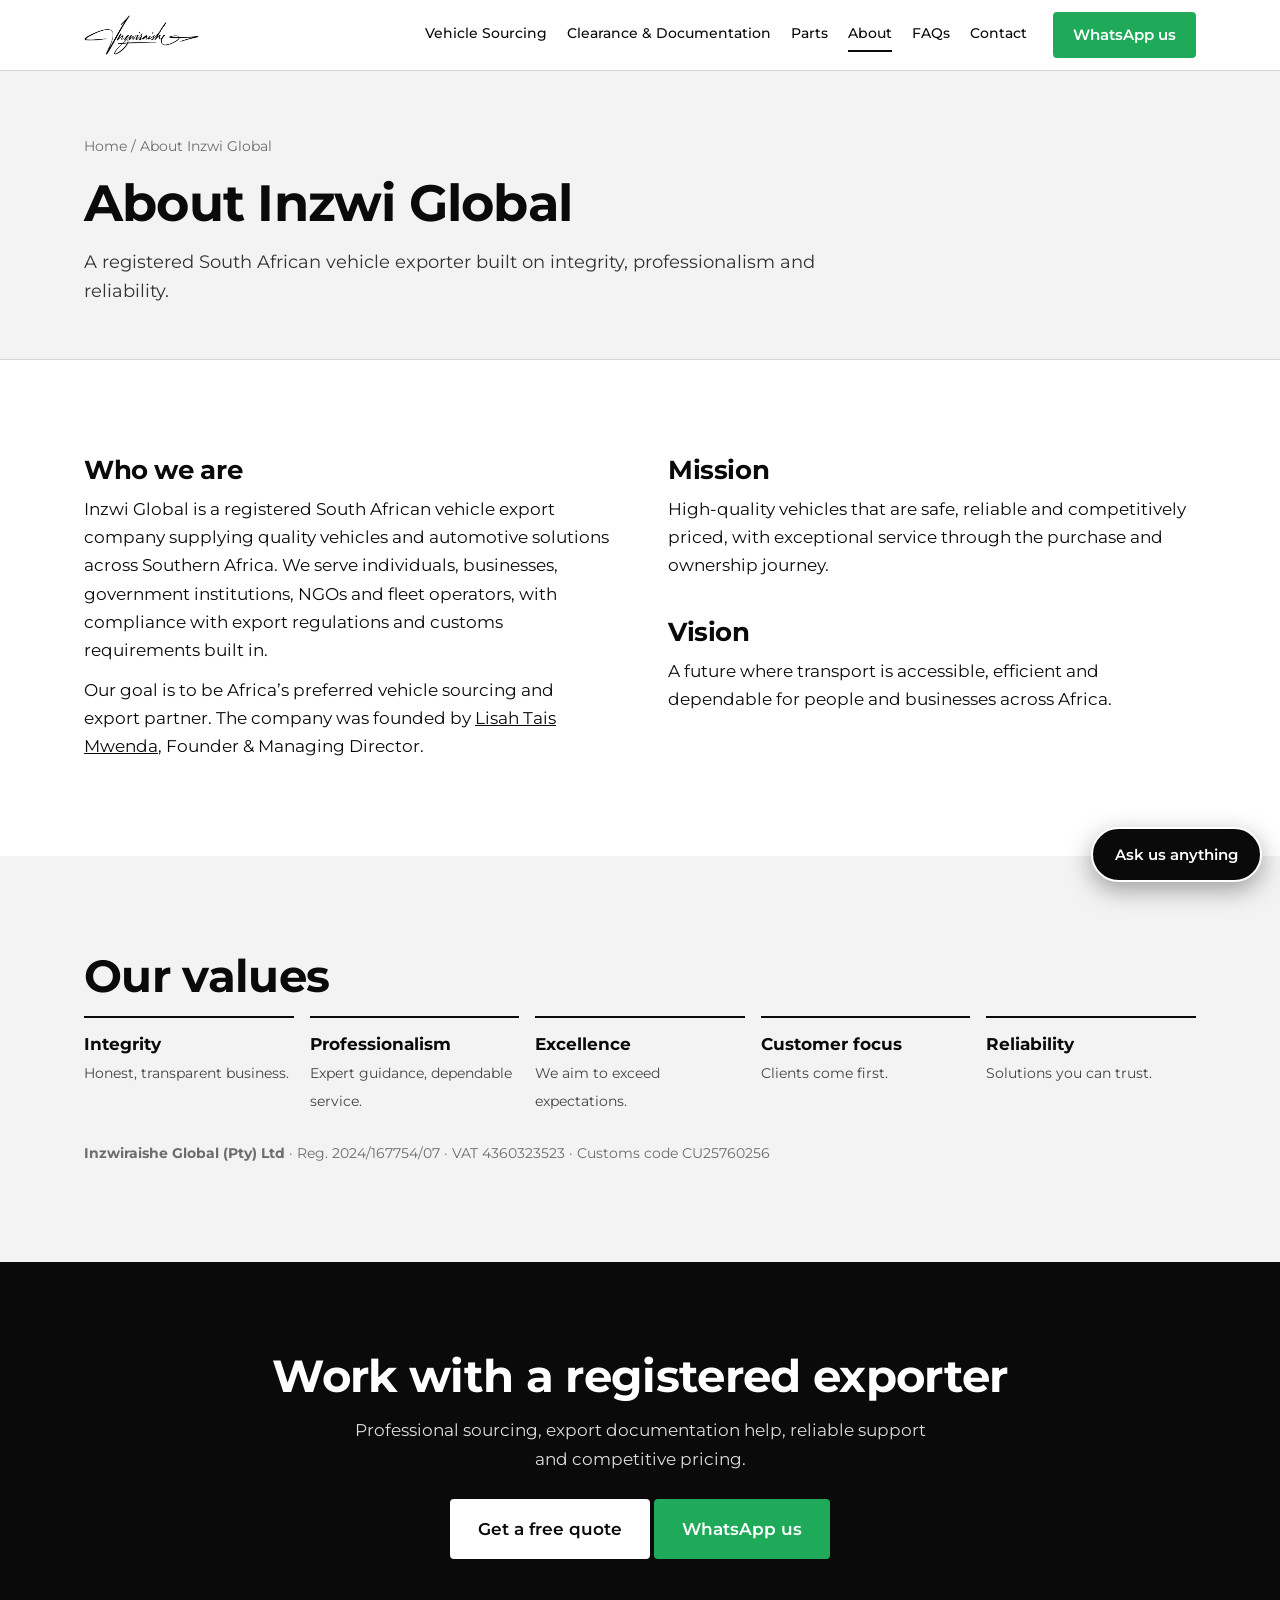
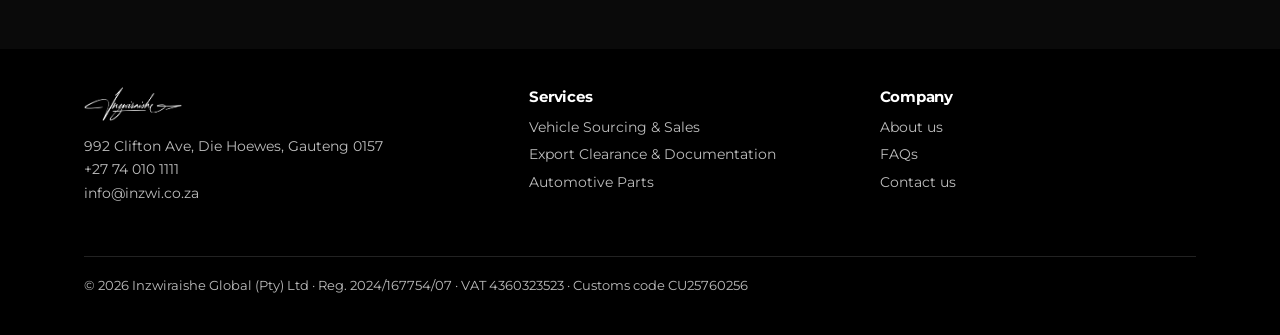
==== about-us/index.html @ d2ca7096 "Add files via upload" ====
<!DOCTYPE html>
<html lang="en" data-root="../">
<head>
<meta charset="utf-8">
<meta name="viewport" content="width=device-width, initial-scale=1">
<title>About Us | Inzwi Global</title>
<meta name="description" content="About Inzwi Global, a registered South African vehicle export company serving individuals, businesses, NGOs and fleets across Africa. Our mission, vision and values.">
<link rel="canonical" href="https://www.inzwiglobal.co.za/about-us/">
<meta name="robots" content="index, follow, max-image-preview:large">
<meta name="theme-color" content="#0a0a0a">
<meta property="og:type" content="website"><meta property="og:site_name" content="Inzwi Global"><meta property="og:locale" content="en_ZA">
<meta property="og:title" content="About Us | Inzwi Global"><meta property="og:description" content="About Inzwi Global, a registered South African vehicle export company serving individuals, businesses, NGOs and fleets across Africa. Our mission, vision and values."><meta property="og:url" content="https://www.inzwiglobal.co.za/about-us/">
<meta property="og:image" content="https://www.inzwiglobal.co.za/img/og.jpg"><meta property="og:image:width" content="1200"><meta property="og:image:height" content="630">
<meta name="twitter:card" content="summary_large_image"><meta name="twitter:title" content="About Us | Inzwi Global"><meta name="twitter:description" content="About Inzwi Global, a registered South African vehicle export company serving individuals, businesses, NGOs and fleets across Africa. Our mission, vision and values."><meta name="twitter:image" content="https://www.inzwiglobal.co.za/img/og.jpg">
<link rel="icon" href="../img/logo-dark.png">
<link rel="preconnect" href="https://fonts.googleapis.com"><link rel="preconnect" href="https://fonts.gstatic.com" crossorigin>
<link href="https://fonts.googleapis.com/css2?family=Montserrat:wght@300;400;500;600;700;800&display=swap" rel="stylesheet">
<link rel="stylesheet" href="../style.css">
<script type="application/ld+json">{"@context": "https://schema.org", "@type": "BreadcrumbList", "itemListElement": [{"@type": "ListItem", "position": 1, "name": "Home", "item": "https://www.inzwiglobal.co.za/"}, {"@type": "ListItem", "position": 2, "name": "About Us", "item": "https://www.inzwiglobal.co.za/about-us/"}]}</script>
</head>
<body>
<header class="top"><div class="w"><a href="../"><img src="../img/logo-dark.png" alt="Inzwiraishe Global home" width="900" height="313"></a>
<nav id="nav" aria-label="Main"><a href="../vehicle-exports/">Vehicle Sourcing</a><a href="../vehicle-clearance-documentation/">Clearance & Documentation</a><a href="../automotive-parts/">Parts</a><a href="../about-us/" aria-current=page>About</a><a href="../faqs/">FAQs</a><a href="../contact-us/">Contact</a></nav><button id="mt" aria-expanded="false" aria-controls="nav">Menu</button>
<a class="btn wa" href="https://wa.me/27740101111" target="_blank" rel="noopener">WhatsApp us</a></div></header>
<main id="top">
<div class="ph"><div class="w"><p class="crumb"><a href="../">Home</a> / About Inzwi Global</p><h1>About Inzwi Global</h1><p class="lead">A registered South African vehicle exporter built on integrity, professionalism and reliability.</p></div></div><section><div class="w two" style="align-items:start"><div class="prose"><h2>Who we are</h2>
<p>Inzwi Global is a registered South African vehicle export company supplying quality vehicles and automotive solutions across Southern Africa. We serve individuals, businesses, government institutions, NGOs and fleet operators, with compliance with export regulations and customs requirements built in.</p>
<p>Our goal is to be Africa’s preferred vehicle sourcing and export partner. The company was founded by <a href="../contact-us/">Lisah Tais Mwenda</a>, Founder &amp; Managing Director.</p></div>
<div class="prose"><h2>Mission</h2><p>High-quality vehicles that are safe, reliable and competitively priced, with exceptional service through the purchase and ownership journey.</p>
<h2>Vision</h2><p>A future where transport is accessible, efficient and dependable for people and businesses across Africa.</p></div></div></section>
<section class="gr"><div class="w"><h2>Our values</h2><div class="vals" style="margin-top:0"><div><b>Integrity</b><span>Honest, transparent business.</span></div><div><b>Professionalism</b><span>Expert guidance, dependable service.</span></div><div><b>Excellence</b><span>We aim to exceed expectations.</span></div><div><b>Customer focus</b><span>Clients come first.</span></div><div><b>Reliability</b><span>Solutions you can trust.</span></div></div>
<p class="reg"><b>Inzwiraishe Global (Pty) Ltd</b> · Reg. 2024/167754/07 · VAT 4360323523 · Customs code CU25760256</p></div></section>
<section class="cta dark"><div class="w"><h2>Work with a registered exporter</h2><p>Professional sourcing, export documentation help, reliable support and competitive pricing.</p><a class="btn" href="../contact-us/">Get a free quote</a> <a class="btn wa" href="https://wa.me/27740101111" target="_blank" rel="noopener">WhatsApp us</a></div></section>
</main>
<footer><div class="w"><div class="fg"><div><img class="l" src="../img/logo-light.png" alt="Inzwiraishe Global" width="900" height="313"><p style="margin-top:14px">992 Clifton Ave, Die Hoewes, Gauteng 0157<br><a href="tel:+27740101111" style="display:inline">+27 74 010 1111</a><br><a href="mailto:info@inzwi.co.za" style="display:inline">info@inzwi.co.za</a></p></div>
<div><h3>Services</h3><a href="../vehicle-exports/">Vehicle Sourcing & Sales</a><a href="../vehicle-clearance-documentation/">Export Clearance & Documentation</a><a href="../automotive-parts/">Automotive Parts</a></div>
<div><h3>Company</h3><a href="../about-us/">About us</a><a href="../faqs/">FAQs</a><a href="../contact-us/">Contact us</a></div></div>
<p class="sm">© 2026 Inzwiraishe Global (Pty) Ltd · Reg. 2024/167754/07 · VAT 4360323523 · Customs code CU25760256</p></div></footer>
<div id="lb" role="dialog" aria-label="Vehicle photo"><img alt=""></div>
<div id="cb"><div id="cbp" role="dialog" aria-label="Chat assistant"><header>Inzwi assistant</header><div id="cbm" aria-live="polite"></div><div id="cbq"></div>
<form id="cbf"><input id="cbi" placeholder="Ask about exports, documents, parts…" aria-label="Your question" autocomplete="off"><button>Send</button></form></div>
<button id="cbt" aria-expanded="false">Ask us anything</button></div>
<script src="../app.js" defer></script>
</body>
</html>
---- style.css ----
:root{--ink:#0a0a0a;--g1:#f3f3f3;--g2:#d6d6d6;--g3:#6d6d6d;--paper:#fff;--r:4px}
*{box-sizing:border-box;margin:0}
html{scroll-behavior:smooth;scroll-padding-top:76px}
body{font-family:Montserrat,system-ui,sans-serif;color:var(--ink);background:var(--paper);line-height:1.65;font-size:17px}
img,video{max-width:100%;display:block}a{color:inherit}
:focus-visible{outline:3px solid var(--ink);outline-offset:3px}
.hero :focus-visible,.dark :focus-visible,footer :focus-visible{outline-color:#fff}
.w{max-width:1160px;margin:0 auto;padding:0 24px}
h1,h2,h3{line-height:1.08;letter-spacing:-.015em}
h1{font-size:clamp(2.1rem,4.6vw,3.6rem);font-weight:700}
h2{font-size:clamp(1.9rem,3.6vw,2.8rem);font-weight:700;margin-bottom:16px}
h3{font-size:1.1rem;font-weight:700;line-height:1.25}
p+p{margin-top:12px}section{padding:96px 0}
.btn{display:inline-block;background:var(--ink);color:#fff;font:inherit;font-weight:600;padding:14px 26px;border-radius:var(--r);text-decoration:none;border:2px solid var(--ink);cursor:pointer;transition:background .2s,color .2s}
.btn:hover{background:#fff;color:var(--ink)}
.btn.o{background:none;color:var(--ink)}.btn.o:hover{background:var(--ink);color:#fff}
.hero .btn,.dark .btn{background:#fff;color:var(--ink);border-color:#fff}.hero .btn:hover,.dark .btn:hover{background:none;color:#fff}
.hero .btn.o,.dark .btn.o{background:none;color:#fff}.hero .btn.o:hover,.dark .btn.o:hover{background:#fff;color:var(--ink)}
header.top{position:sticky;top:0;z-index:20;background:rgba(255,255,255,.96);border-bottom:1px solid var(--g2)}
header.top .w{display:flex;align-items:center;gap:26px;height:70px}header.top img{height:40px}
nav{display:flex;gap:24px;margin-left:auto;font-weight:500;font-size:.95rem}
nav a{text-decoration:none;padding:4px 0;border-bottom:2px solid transparent}nav a:hover,nav a[aria-current]{border-color:var(--ink)}
header.top .btn{padding:9px 18px;font-size:.92rem}
.hero{position:relative;color:#fff;background:#000;overflow:hidden;min-height:min(92vh,820px);display:flex;flex-direction:column}
.hero video{position:absolute;inset:0;width:100%;height:100%;object-fit:cover}
.hero:before{content:"";position:absolute;inset:0;background:linear-gradient(90deg,rgba(0,0,0,.82),rgba(0,0,0,.35) 70%),linear-gradient(0deg,rgba(0,0,0,.7),transparent 40%);z-index:1}
.hero .w{position:relative;z-index:2;flex:1;display:grid;grid-template-columns:1.1fr .9fr;gap:50px;align-items:center;padding-top:44px;padding-bottom:28px}
.hero p.lead{font-size:1.12rem;max-width:34em;margin:22px 0 30px;color:#e4e4e4}
.hero h1,.plan{animation:in .9s both}.plan{animation-delay:.15s}
@keyframes in{from{opacity:0;transform:translateY(18px)}}
.hero .w.flags{position:relative;z-index:2;padding:0 24px 26px;width:100%}.flags img{height:42px;width:auto;max-width:100%}
.flags p{font-size:.85rem;color:#cfcfcf;margin-bottom:8px}
.plan{background:#fff;color:var(--ink);border-radius:8px;padding:20px 22px}
.plan h2{font-size:1.35rem;margin-bottom:4px}.plan .sub{display:none}.plan h2{margin-bottom:12px}
.plan fieldset{border:0;padding:0;margin:0 0 10px}.plan legend{font-weight:600;font-size:.88rem;margin-bottom:7px}
.chips{display:flex;flex-wrap:wrap;gap:7px}
.chips button{font:inherit;font-size:.84rem;padding:4px 11px;border:1.5px solid var(--g2);background:#fff;border-radius:99px;cursor:pointer}
.chips button[aria-pressed=true]{background:var(--ink);border-color:var(--ink);color:#fff}
.route{list-style:none;padding:0;margin:6px 0 18px 6px;border-left:2px solid var(--g2)}
.route li{padding:0 0 10px 18px;position:relative;font-size:.86rem;line-height:1.35}.route li span{display:none}
.route li:before{content:"";position:absolute;left:-7px;top:5px;width:12px;height:12px;border-radius:50%;background:#fff;border:3px solid var(--ink)}
.route b{display:block;font-weight:600}.hero .plan .btn{display:block;text-align:center;background:var(--ink);color:#fff;border-color:var(--ink)}.hero .plan .btn:hover{background:#fff;color:var(--ink)}
.btn.wa,.hero .btn.wa,.hero .plan .btn.wa,.dark .btn.wa{background:#1faa59;color:#fff;border-color:#1faa59}.btn.wa:hover,.hero .btn.wa:hover,.hero .plan .btn.wa:hover,.dark .btn.wa:hover{background:#178a47;color:#fff;border-color:#178a47}
.band{border-bottom:1px solid var(--g2);padding:18px 0;font-size:.92rem;font-weight:500}
.band .w{display:flex;gap:12px 36px;flex-wrap:wrap;justify-content:space-between}
.grid4{display:grid;grid-template-columns:repeat(4,1fr);border-top:2px solid var(--ink);margin-top:30px}
.grid4>div{padding:24px 24px 26px 0;border-right:1px solid var(--g2)}.grid4>div+div{padding-left:24px}.grid4>div:last-child{border:0}
.grid4 p{font-size:.95rem;margin-top:8px;color:#333}
.loop{background:#000;margin-top:40px;border-radius:8px;overflow:hidden}.loop video{width:100%;max-height:520px;object-fit:contain;margin:0 auto}
.ben{display:grid;grid-template-columns:repeat(4,1fr);gap:12px;margin-top:40px}
.ben div{border:1px solid var(--g2);padding:16px 18px;font-weight:600;font-size:.94rem}
.dark{background:var(--ink);color:#fff}
.concierge{margin-top:40px;padding:42px;border-radius:8px}.concierge h3{font-size:1.6rem;margin-bottom:10px}.concierge p{max-width:60ch;color:#e0e0e0}.concierge em{color:#fff;font-weight:600}
.gr{background:var(--g1)}
.filters{display:flex;gap:8px;flex-wrap:wrap;margin:20px 0 24px}
.filters button{font:inherit;font-weight:600;padding:9px 18px;border:2px solid var(--ink);background:#fff;cursor:pointer;border-radius:var(--r)}
.filters button[aria-pressed=true]{background:var(--ink);color:#fff}
.gal{display:grid;grid-template-columns:repeat(3,1fr);gap:14px}
.gal figure{position:relative;overflow:hidden;border-radius:var(--r);background:var(--g2);aspect-ratio:3/2;cursor:zoom-in}
.gal img{width:100%;height:100%;object-fit:cover;transition:transform .5s}.gal figure:hover img{transform:scale(1.04)}
.gal figcaption{position:absolute;left:0;bottom:0;right:0;padding:28px 14px 10px;color:#fff;font-weight:600;font-size:.95rem;background:linear-gradient(transparent,rgba(0,0,0,.78))}
.gal [hidden]{display:none}
#lb{position:fixed;inset:0;background:rgba(0,0,0,.9);display:none;place-items:center;z-index:50;padding:20px;cursor:zoom-out}#lb.on{display:grid}#lb img{max-height:90vh;border-radius:var(--r)}
.steps{display:grid;grid-template-columns:repeat(5,1fr);gap:0;counter-reset:s;margin-top:30px;border-top:2px solid var(--ink)}
.steps div{counter-increment:s;padding:22px 20px 0 0;font-weight:500}
.steps div:before{content:counter(s);display:block;font-size:2.6rem;font-weight:300;color:var(--g3);line-height:1;margin-bottom:8px}
.two{display:grid;grid-template-columns:1fr 1fr;gap:56px;align-items:center}
ul.tick{list-style:none;padding:0;margin-top:14px}
ul.tick li{padding:9px 0 9px 30px;position:relative;border-bottom:1px solid var(--g2)}
ul.tick li:before{content:"";position:absolute;left:3px;top:16px;width:12px;height:7px;border-left:2px solid var(--ink);border-bottom:2px solid var(--ink);transform:rotate(-45deg)}
.two img{border-radius:8px}
.parts{display:flex;flex-wrap:wrap;gap:10px;margin:22px 0 28px}.parts span{border:1.5px solid var(--ink);padding:9px 18px;border-radius:99px;font-weight:500}
.vals{display:grid;grid-template-columns:repeat(5,1fr);gap:16px;margin-top:34px}
.vals div{border-top:2px solid var(--ink);padding-top:12px}.vals b{display:block}.vals span{font-size:.9rem;color:#444}
.reg{font-size:.9rem;margin-top:28px;color:var(--g3)}
details{border-bottom:1px solid var(--g2)}
summary{cursor:pointer;font-weight:600;padding:18px 32px 18px 0;list-style:none;position:relative}
summary::-webkit-details-marker{display:none}summary:after{content:"+";position:absolute;right:4px;top:14px;font-size:1.6rem;font-weight:300}
details[open] summary:after{content:"–"}details p{padding:0 0 18px;max-width:62ch;color:#333}
.cta{text-align:center;padding:90px 0}.cta p{max-width:52ch;margin:0 auto 26px;color:#ddd}
.page{padding:70px 0 96px}.page h1{font-size:clamp(2.2rem,5vw,3.6rem);margin-bottom:46px}
.contactg{display:grid;grid-template-columns:.8fr 1.2fr;gap:60px;align-items:start}
.dir img{width:100%;border-radius:8px;background:var(--g1);aspect-ratio:2/3;object-fit:cover}
.dir h2{font-size:1.6rem;margin:20px 0 2px}.dir .t{color:var(--g3);margin-bottom:12px}
.dir a{display:block;text-decoration:none;font-weight:500;padding:3px 0}.dir a:hover{text-decoration:underline}
.info{display:grid;grid-template-columns:1fr 1fr;gap:20px;margin:0 0 36px;padding-bottom:30px;border-bottom:1px solid var(--g2)}
.info b{display:block;font-size:.85rem;color:var(--g3);font-weight:600;margin-bottom:2px}
form{display:grid;grid-template-columns:1fr 1fr;gap:14px}form .f{grid-column:1/-1}
label{font-weight:600;font-size:.88rem;display:block;margin-bottom:5px}
input,textarea,select{width:100%;font:inherit;padding:12px 13px;border:1.5px solid var(--g2);border-radius:var(--r);background:#fff}
input:focus,textarea:focus,select:focus{border-color:var(--ink);outline:0}
footer{background:#000;color:#bdbdbd;padding:38px 0;font-size:.9rem}
footer .w{display:flex;gap:24px;align-items:center;justify-content:space-between;flex-wrap:wrap}footer img.l{height:34px}footer img.fl{height:22px}
#cb{position:fixed;right:18px;bottom:18px;z-index:30;font-size:.95rem}
#cbt{background:var(--ink);color:#fff;border:2px solid #fff;border-radius:99px;padding:13px 22px;font:inherit;font-weight:600;cursor:pointer;box-shadow:0 8px 24px rgba(0,0,0,.35)}
#cbp{display:none;width:min(370px,calc(100vw - 36px));height:min(520px,70vh);background:#fff;border-radius:12px;box-shadow:0 20px 50px rgba(0,0,0,.4);flex-direction:column;overflow:hidden;margin-bottom:10px}#cbp.on{display:flex}
#cbp header{background:var(--ink);color:#fff;padding:14px 16px;font-weight:700}
#cbm{flex:1;overflow:auto;padding:14px;display:flex;flex-direction:column;gap:9px;background:var(--g1)}
.m{max-width:86%;padding:9px 13px;border-radius:12px;background:#fff;border:1px solid var(--g2);align-self:flex-start}
.m.u{background:var(--ink);color:#fff;border-color:var(--ink);align-self:flex-end}.m a{font-weight:700}
#cbq{padding:8px 12px;display:flex;gap:6px;flex-wrap:wrap;border-top:1px solid var(--g2)}
#cbq button{font:inherit;font-size:.82rem;border:1.5px solid var(--ink);background:#fff;border-radius:99px;padding:5px 11px;cursor:pointer}
#cbf{display:flex;border-top:1px solid var(--g2)}#cbf input{border:0;border-radius:0}#cbf button{border:0;background:var(--ink);color:#fff;font-weight:600;padding:0 18px;cursor:pointer}
@media(max-width:900px){.hero .w,.two,.contactg{grid-template-columns:1fr}.grid4,.steps,.vals,.ben,.gal{grid-template-columns:1fr 1fr}nav{display:none}header.top .btn{margin-left:auto}section{padding:64px 0}.grid4>div{border:0;padding:18px 0!important;border-bottom:1px solid var(--g2)}.dir img{max-width:340px}.concierge{padding:28px}}
@media(max-width:560px){.gal,form,.ben,.grid4,.steps,.vals,.info{grid-template-columns:1fr}}
@media(prefers-reduced-motion:reduce){*{transition:none!important;animation:none!important;scroll-behavior:auto!important}}
/* v3 additions */
nav{gap:20px;font-size:.88rem}
#mt{display:none;margin-left:auto;font:inherit;font-weight:600;background:none;border:2px solid var(--ink);border-radius:var(--r);padding:8px 14px;cursor:pointer}
.crumb{font-size:.85rem;color:var(--g3);margin-bottom:18px}.crumb a{text-decoration:none}.crumb a:hover{text-decoration:underline}
.ph{background:var(--g1);padding:64px 0 54px;border-bottom:1px solid var(--g2)}.ph p.lead{font-size:1.1rem;max-width:62ch;margin-top:16px;color:#333}
.ph h1{font-size:clamp(2rem,4.2vw,3.2rem)}
.cards{display:grid;grid-template-columns:repeat(4,1fr);gap:16px;margin-top:30px}
.cards a{display:block;text-decoration:none;border:1px solid var(--g2);border-radius:8px;padding:24px;transition:border-color .2s,transform .2s}
.cards a:hover{border-color:var(--ink);transform:translateY(-3px)}.cards p{font-size:.93rem;margin:8px 0 14px;color:#333}.cards span{font-weight:600;font-size:.9rem;border-bottom:2px solid var(--ink)}
.cols{display:grid;grid-template-columns:repeat(3,1fr);gap:16px;margin-top:26px}.cols div{border-top:2px solid var(--ink);padding-top:14px}.cols p{font-size:.95rem;margin-top:6px;color:#333}
.gal.s figure{cursor:default}
.prose{max-width:70ch}.prose h2{font-size:1.6rem;margin:38px 0 12px}.prose h2:first-child{margin-top:0}.prose ul{padding-left:20px;margin-top:10px}.prose li{padding:3px 0}
footer .fg{display:grid;grid-template-columns:1.3fr 1fr 1fr;gap:34px;align-items:start;width:100%}footer a{text-decoration:none;display:block;padding:2px 0}footer a:hover{color:#fff;text-decoration:underline}footer h3{color:#fff;font-size:.95rem;margin-bottom:8px}footer .sm{margin-top:26px;font-size:.82rem;width:100%;border-top:1px solid #222;padding-top:18px}
@media(max-width:980px){nav{display:none;position:absolute;top:70px;left:0;right:0;background:#fff;flex-direction:column;gap:0;padding:8px 24px 16px;border-bottom:1px solid var(--g2);margin:0}nav.open{display:flex}nav a{padding:12px 0;border-bottom:1px solid var(--g1)}#mt{display:block}header.top .btn{margin-left:0}.cards,.cols{grid-template-columns:1fr 1fr}footer .fg{grid-template-columns:1fr}}
@media(max-width:560px){.cards,.cols{grid-template-columns:1fr}}
img{height:auto}
header.top img,footer img.l{width:auto}
.gal img{height:100%}
.dir img{height:auto}
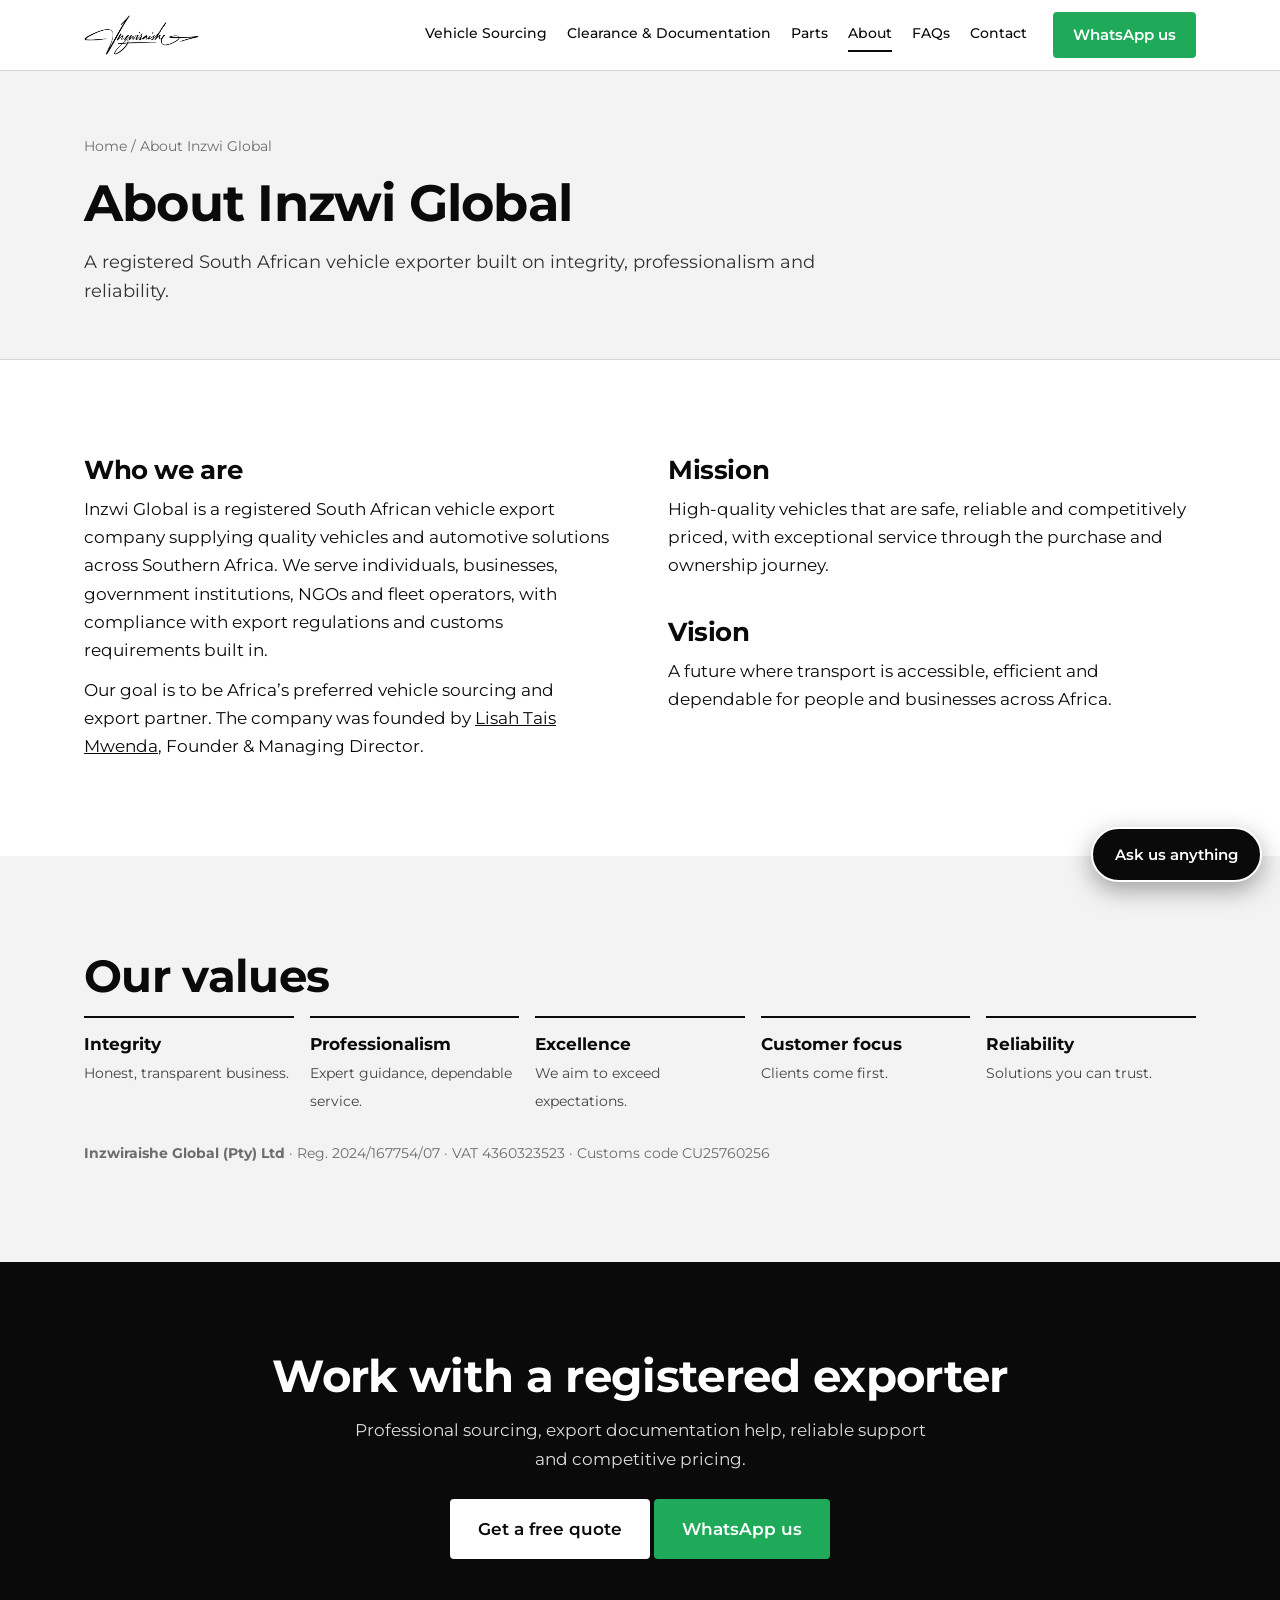
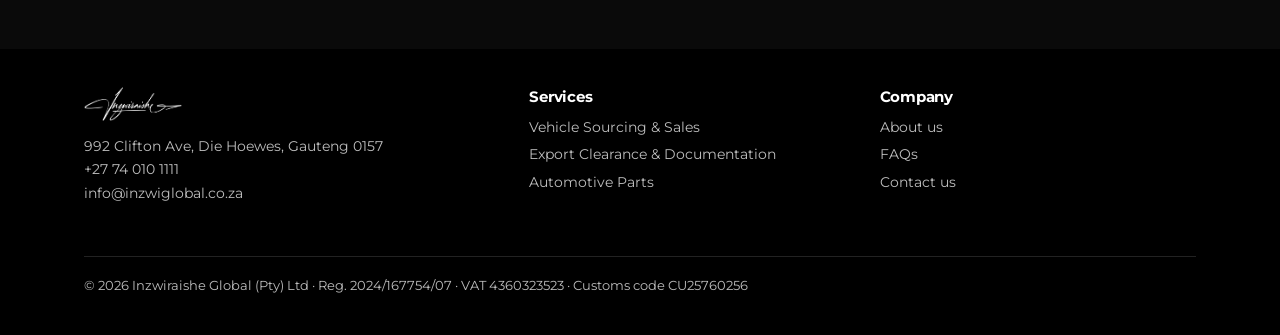
==== commit a7c69988: "Update index.html" ====
--- a/about-us/index.html
+++ b/about-us/index.html
@@ -32,7 +32,7 @@
 <p class="reg"><b>Inzwiraishe Global (Pty) Ltd</b> · Reg. 2024/167754/07 · VAT 4360323523 · Customs code CU25760256</p></div></section>
 <section class="cta dark"><div class="w"><h2>Work with a registered exporter</h2><p>Professional sourcing, export documentation help, reliable support and competitive pricing.</p><a class="btn" href="../contact-us/">Get a free quote</a> <a class="btn wa" href="https://wa.me/27740101111" target="_blank" rel="noopener">WhatsApp us</a></div></section>
 </main>
-<footer><div class="w"><div class="fg"><div><img class="l" src="../img/logo-light.png" alt="Inzwiraishe Global" width="900" height="313"><p style="margin-top:14px">992 Clifton Ave, Die Hoewes, Gauteng 0157<br><a href="tel:+27740101111" style="display:inline">+27 74 010 1111</a><br><a href="mailto:info@inzwi.co.za" style="display:inline">info@inzwi.co.za</a></p></div>
+<footer><div class="w"><div class="fg"><div><img class="l" src="../img/logo-light.png" alt="Inzwiraishe Global" width="900" height="313"><p style="margin-top:14px">992 Clifton Ave, Die Hoewes, Gauteng 0157<br><a href="tel:+27740101111" style="display:inline">+27 74 010 1111</a><br><a href="mailto:info@inzwiglobal.co.za" style="display:inline">info@inzwiglobal.co.za</a></p></div>
 <div><h3>Services</h3><a href="../vehicle-exports/">Vehicle Sourcing & Sales</a><a href="../vehicle-clearance-documentation/">Export Clearance & Documentation</a><a href="../automotive-parts/">Automotive Parts</a></div>
 <div><h3>Company</h3><a href="../about-us/">About us</a><a href="../faqs/">FAQs</a><a href="../contact-us/">Contact us</a></div></div>
 <p class="sm">© 2026 Inzwiraishe Global (Pty) Ltd · Reg. 2024/167754/07 · VAT 4360323523 · Customs code CU25760256</p></div></footer>
